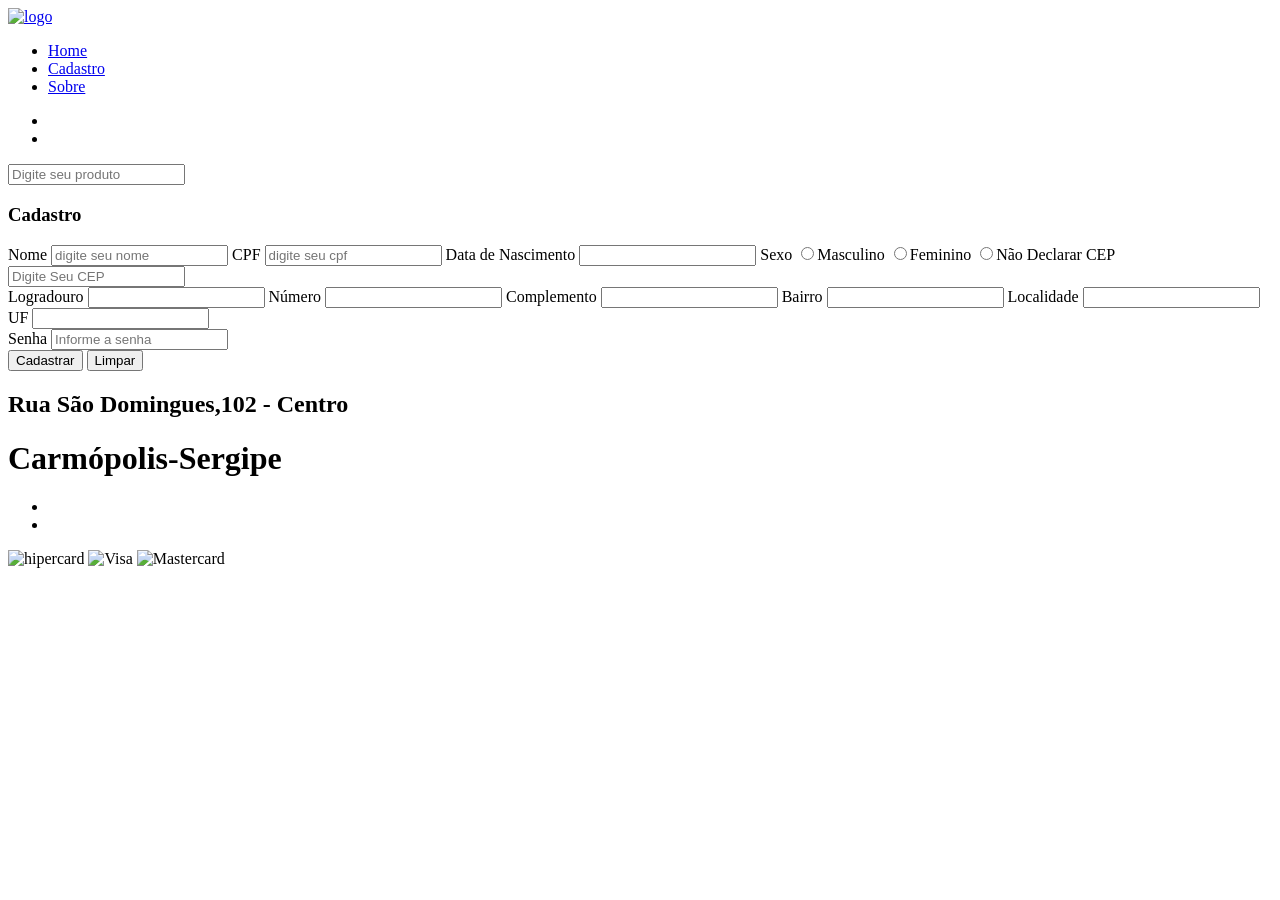
==== paginas/cadastro.html @ 75a34ce0 "loja virtual" ====
<!DOCTYPE html>
<html lang="pt-br">
<head>
    <meta charset="UTF-8">
    <meta name="viewport" content="width=device-width, initial-scale=1.0">
    <title>Loja Virtual</title>

    <!--Faz seu comentário-->
    <!--Link para adicionar o favicion-->
    <link rel="shortcut icon" href="imagem/logo.jpeg" type="image/x-icon">

    <link rel="stylesheet" href="css/style_estrutura_paginas.css">

    <!--Link para arquivo-->
</head>
<body>
    <main id="geral">
        <header id="cabecalho">
            <div id="logo">
                <a href="index.html">
                    <img src="imagem/logo.jpeg" alt="logo">
                </a>

            </div>
            <nav id="menu">
                <ul>
                    <li><a href="index.html" class="lnk_menu">Home</a></li>
                    <li><a href="paginas/cadastro.html" class="lnk_menu">Cadastro</a></li>
                    <li><a href="paginas/sobre.html" class="lnk_menu">Sobre</a></li>
                </ul>
            </nav>

            <div id="div-icones">
                <ul>
                    <li><a href="paginas/login.html" class="lnk_icone"><img src="imagens/icones/login.png" alt=""></a></li>
                    <li><a href="paginas/carrinho.html" class="lnk_icone"><img src="imagens/icones/carrinho.png" alt=""></a></li>
                </ul>
            </div>
        </header>

        <section id="pesquisa">
            <input type="text" name="pesquisa" id="pesquisa" placeholder="Digite seu produto">
        </section>

        <section id="formulario">
            <h3>Cadastro</h3>
            <form id="form-pessoa">
                <label for="nome">Nome</label>
                <input type="text" name="nome" id="nome" class="input01" required maxlength="60" placeholder="digite seu nome">
                
                <label for="cpf">CPF</label>
                <input type="number" name="cpf" id="cpf" class="input02" required maxlength="14" placeholder="digite seu cpf">

                <label for="data de nascimento">Data de Nascimento</label>
                <input type="number" name="data de nascimento" id="data de nascimento" calss="input01" required>

                <label for="sexo">Sexo</label>
                <input type="radio" name="sexo" id="sexoM" class="inputOp" value="M">Masculino
                <input type="radio" name="sexo" id="sexoF" class="inputOp" value="F">Feminino
                <input type="radio" name="sexo" id="sexoN" class="inputOp" value="N">Não Declarar
                
                <label for="cep">CEP</label>
                <input type="text" name="cep" id="cep" class="input02" required maxlength="9" placeholder="Digite Seu CEP">

                <div id="div-dados-endereco" class="oculto">
                    <label for="logradouro">Logradouro</label>
                    <input type="text" name="logradouro" id="logradouro" class="input01">

                    <label for="num-residencia">Número</label>
                    <input type="text" name="logradouro" id="logradouro" class="input01">

                    <label for="complemento-end">Complemento</label>
                    <input type="text" name="logradouro" id="complemento-end" class="input01">

                    <label for="bairro">Bairro</label>
                    <input type="text" name="bairro" id="bairro" class="input01">

                    <label for="localidade">Localidade</label>
                    <input type="text" name="localidade" id="localidade" class="input01">

                    <label for="uf">UF</label>
                    <input type="text" name="uf" id="uf" class="input01">

                </div>

                
                <label for="senha">Senha</label>
                <input type="password" name="senha" id="senha" class="input02" required maxlength="6" placeholder="Informe a senha">

                <div id="div-btns">
                   <button type="submit" id="btn-add" >Cadastrar</button>
                   <button type="reset" id="btn-limpar">Limpar</button>
                </div>

            </form>

        </section>

        

        <footer id="rodape">
            <div id="dadosloja">
                <h2>Rua São Domingues,102 - Centro</h2>
                <h1>Carmópolis-Sergipe</h1>
            </div>

            <div id="icones-sociais">
                <ul>
                    <li><a href="https://www.intagram.com/seu_usuario"><img src="imagens/icones/instagram.png" alt=""></a></li>
                    <li><a href="https://www.facebook.com/seu_usuario"><img src="imagens/icones/facebook.png" alt=""></a></li>

                </ul>

            </div>

            <div id="div-cartoes">
                <img src="imagem/icones/hipercard.png" alt="hipercard">
                <img src="imagem/icones/visa.png" alt="Visa">
                <img src="imagem/icones/master_card.png" alt="Mastercard">

            </div>
        </footer>

        
    </main>
</body>
</html>
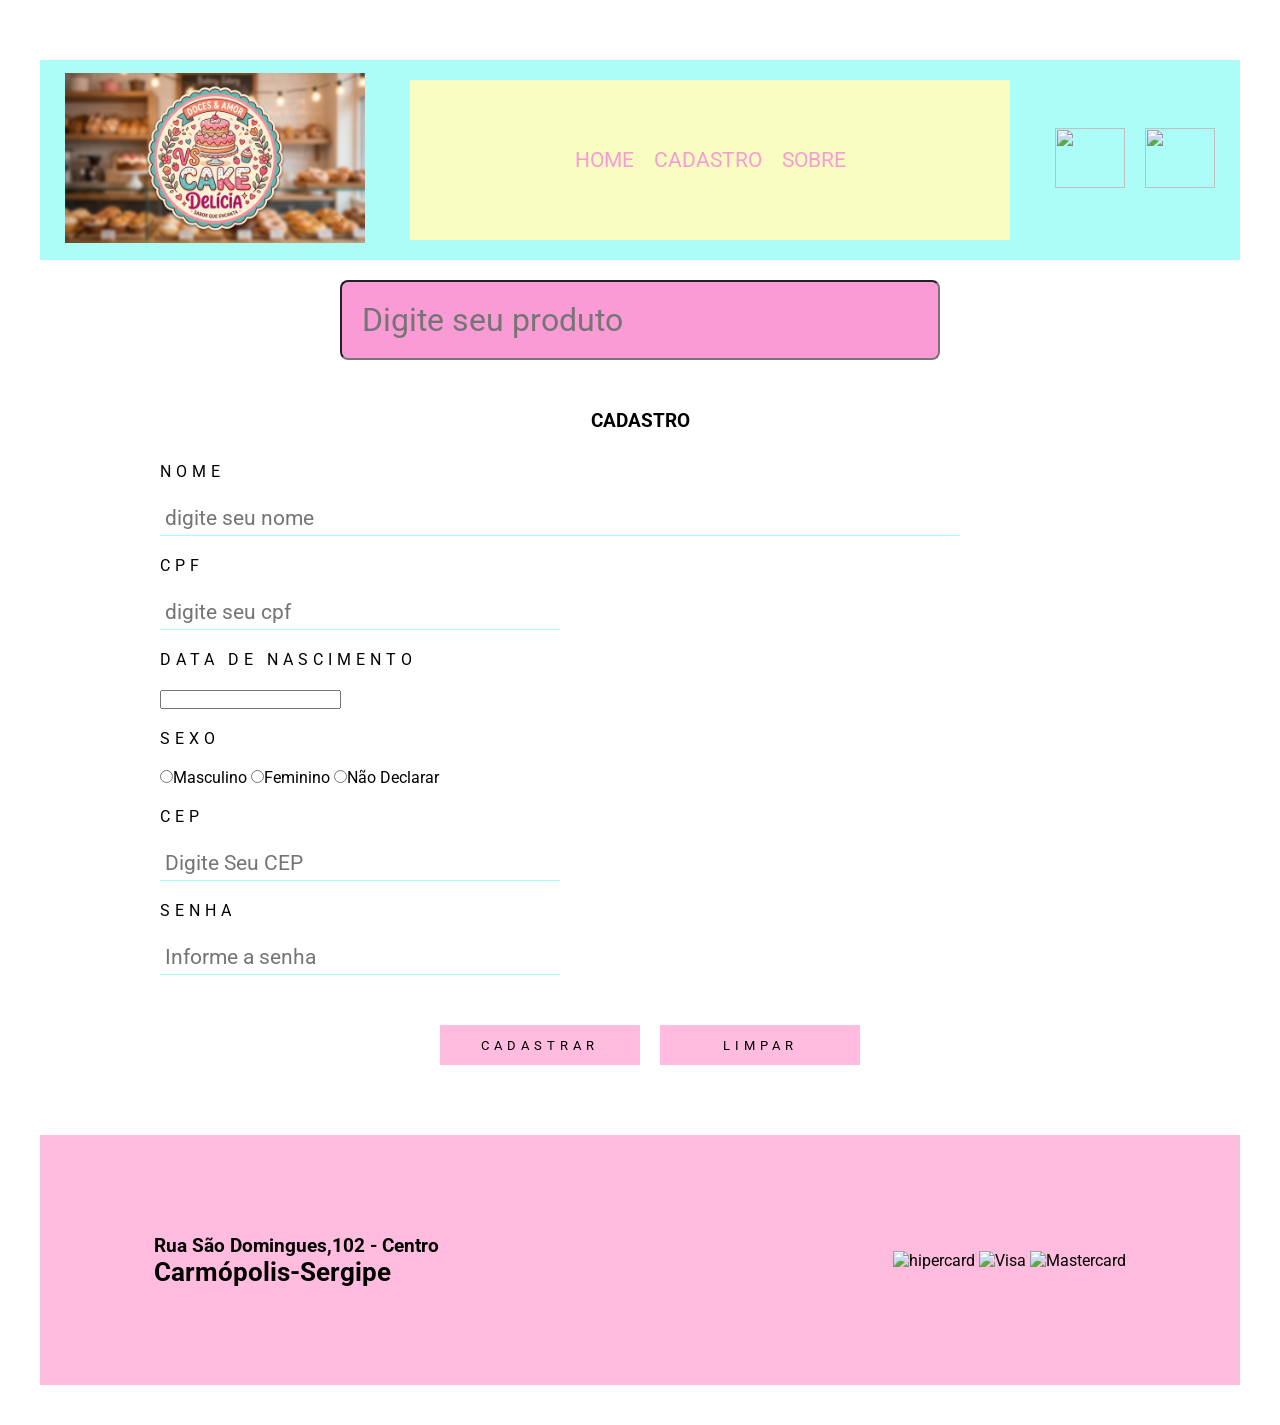
==== commit 02e3633e: "terminando o projeto" ====
--- a/paginas/cadastro.html
+++ b/paginas/cadastro.html
@@ -7,9 +7,10 @@
 
     <!--Faz seu comentário-->
     <!--Link para adicionar o favicion-->
-    <link rel="shortcut icon" href="imagem/logo.jpeg" type="image/x-icon">
+    <link rel="shortcut icon" href="../imagem/logo.jpeg" type="image/x-icon">
 
-    <link rel="stylesheet" href="css/style_estrutura_paginas.css">
+    <link rel="stylesheet" href="../css/style_estrutura_paginas.css">
+    <link rel="stylesheet" href="../css/style_formulario_paginas.css">
 
     <!--Link para arquivo-->
 </head>
@@ -17,23 +18,23 @@
     <main id="geral">
         <header id="cabecalho">
             <div id="logo">
-                <a href="index.html">
-                    <img src="imagem/logo.jpeg" alt="logo">
+                <a href="../index.html">
+                    <img src="../imagem/logo.jpeg" alt="logo">
                 </a>
 
             </div>
             <nav id="menu">
                 <ul>
-                    <li><a href="index.html" class="lnk_menu">Home</a></li>
-                    <li><a href="paginas/cadastro.html" class="lnk_menu">Cadastro</a></li>
-                    <li><a href="paginas/sobre.html" class="lnk_menu">Sobre</a></li>
+                    <li><a href="../index.html" class="lnk_menu">Home</a></li>
+                    <li><a href="../paginas/cadastro.html" class="lnk_menu">Cadastro</a></li>
+                    <li><a href="../paginas/sobre.html" class="lnk_menu">Sobre</a></li>
                 </ul>
             </nav>
 
             <div id="div-icones">
                 <ul>
-                    <li><a href="paginas/login.html" class="lnk_icone"><img src="imagens/icones/login.png" alt=""></a></li>
-                    <li><a href="paginas/carrinho.html" class="lnk_icone"><img src="imagens/icones/carrinho.png" alt=""></a></li>
+                    <li><a href="../paginas/login.html" class="lnk_icone"><img src="imagens/icones/login.png" alt=""></a></li>
+                    <li><a href="../paginas/carrinho.html" class="lnk_icone"><img src="imagens/icones/carrinho.png" alt=""></a></li>
                 </ul>
             </div>
         </header>
@@ -52,7 +53,7 @@
                 <input type="number" name="cpf" id="cpf" class="input02" required maxlength="14" placeholder="digite seu cpf">
 
                 <label for="data de nascimento">Data de Nascimento</label>
-                <input type="number" name="data de nascimento" id="data de nascimento" calss="input01" required>
+                <input type="number" name="data de nascimento" id="data de nascimento" calss="input02" required>
 
                 <label for="sexo">Sexo</label>
                 <input type="radio" name="sexo" id="sexoM" class="inputOp" value="M">Masculino
@@ -79,7 +80,7 @@
                     <input type="text" name="localidade" id="localidade" class="input01">
 
                     <label for="uf">UF</label>
-                    <input type="text" name="uf" id="uf" class="input01">
+                    <input type="text" name="uf" id="uf" class="input02">
 
                 </div>
 
--- a/css/style_estrutura_paginas.css
+++ b/css/style_estrutura_paginas.css
@@ -0,0 +1,176 @@
+@import url('https://fonts.googleapis.com/css2?family=Roboto:ital,wght@0,100..900;1,100..900&display=swap');
+
+
+*{
+    margin: 0px;
+    padding:0px;
+    box-sizing: border-box;
+    font-family: roboto;
+}
+
+:root{
+    --cor_principal:#acfcf8;
+    --cor_botao01:#fcf6c7;
+     --cor_lnk_menu:#fa9bd5;
+     --cor_botao_cor_vermelha:#f00d0d;
+     --cor_suave:#ffbcde;
+}
+
+#geral{
+    margin: 20px;
+    padding: 20px;
+    display: flex;
+    flex-direction: column;
+    justify-content: center;
+    align-items: center;
+}
+#cabecalho{
+    width: 100%;
+    height: 200px;
+    background-color: var(--cor_principal);
+    padding: 5px 25px;
+    margin: 20px 0px;
+    display: flex;
+    justify-content: space-between;
+    align-items: center;
+}
+#logo img{
+    width: 300px;
+    height: 170px;
+}
+
+#menu{
+    background-color: #f9fdc2;
+    width: 600px;
+    height: 160px;
+    display:flex;
+    align-items: center;
+    justify-content: center;
+}
+
+/*configurando os LI do UL do cabeçalho na horizontal*/
+#cabecalho ul {
+    display:flex;
+    list-style: none;
+    gap:20px
+}
+
+/*configurando os temas*/
+#div-icones img{
+    width: 70px;
+    height: 60px;
+    
+}
+
+#menu a:link{
+    font-size: 1.3em;
+    text-transform: uppercase;
+    text-decoration: none;
+    color: var(--cor_lnk_menu);
+
+}
+
+#menu a:visited{
+    font-size: 1.3em;
+    text-transform: uppercase;
+    text-decoration: none;
+    color: var(--cor_lnk_menu);
+
+}
+
+#menu a:hover{
+    font-size: 1.6em;
+    text-transform: uppercase;
+    text-decoration: none;
+    color:var(--cor_botao01)
+}
+
+#menu a:active{
+    font-size: 1.3em;
+    text-transform: uppercase;
+    text-decoration: none;
+    color:var(--cor_botao_cor_vermelha)
+}
+
+#pesquisa{
+    width: 600px;
+    height: 80px;
+    align-items: center;
+    justify-content: center;
+}
+
+#pesquisa input{
+    width: 600px;
+    height: 80px;
+    padding: 20px;
+    border-radius: 8px;
+    font-size: 2em;
+    background-color: var(--cor_lnk_menu);
+}
+#cards{
+    width: 1000px;
+    min-height: 600px;
+    margin: 20px 0px;
+    padding: 10px;
+    display: grid;
+    grid-template-columns: repeat(auto-fit,mimax(250px,ifr));
+    gap: 20px;
+    cursor: pointer;
+}
+
+.card{
+    width: 250px;
+    min-height: 250px;
+    border: solid 1px var(--cor_principal);
+    padding:15px;
+    display:flex;
+    flex-direction: column;
+    align-items: center;
+    justify-content: center; 
+}
+.card h2{
+    text-transform: uppercase;
+    letter-spacing: 5px;
+    margin:10px 0px;
+}
+
+.card h3{
+    margin: 20px;
+}
+.card button{
+    width: 100%;
+    height: 45px;
+    text-transform: uppercase;
+    letter-spacing: 5px;
+    border: none;
+}
+
+.card:hover{
+    transform: translateY(-5px);
+}
+.card img{
+    width: 100%;
+    height: 150px;
+
+}
+
+#rodape{
+    width: 100%;
+    height:250px ;
+    background-color: var(--cor_suave);
+    display: flex;
+    align-items: center;
+    justify-content: space-around;
+}
+#dadosloja{
+    font-size: 0.8em;
+
+}
+#icones-sociais ul{
+    list-style: none;
+    
+}
+#icones-sociais img{
+    width: 250;
+}
+
--- a/css/style_formulario_paginas.css
+++ b/css/style_formulario_paginas.css
@@ -0,0 +1,63 @@
+@import url(style_estrutura_paginas.css);
+
+/*formatando section formulario*/
+
+#formulario{
+    width: 1000px;
+    min-height: 600px;
+    padding: 20px;
+}
+
+h3{
+    text-align: center;
+    text-transform: uppercase;
+    margin: 30px 0px;
+}
+
+label{
+    display: block;
+    margin: 20px 0px;
+    text-transform: uppercase;
+    letter-spacing: 5px;
+
+}
+
+.input01, .input02{
+    border: none;
+    border-bottom: 1px solid var(--cor_principal);
+    font-size: 1.3em;
+    padding: 5px;
+
+}
+
+.input01{
+    width: 800px;
+}
+
+.input02{
+    width: 400px;
+}
+
+#div-btns{
+    height: 60px;
+    margin: 40px 0px;
+    display: flex;
+    align-items: center;
+    justify-content: center;
+}
+
+#div-btns button{
+    width: 200px;
+    height: 40px;
+    margin-left: 20px;
+    background-color: var(--cor_suave);
+    border:none;
+    text-transform: uppercase;
+    cursor: pointer;
+    font-size: 0.8em;
+    letter-spacing: 5px;
+}
+
+.oculto{
+    display: none;
+}
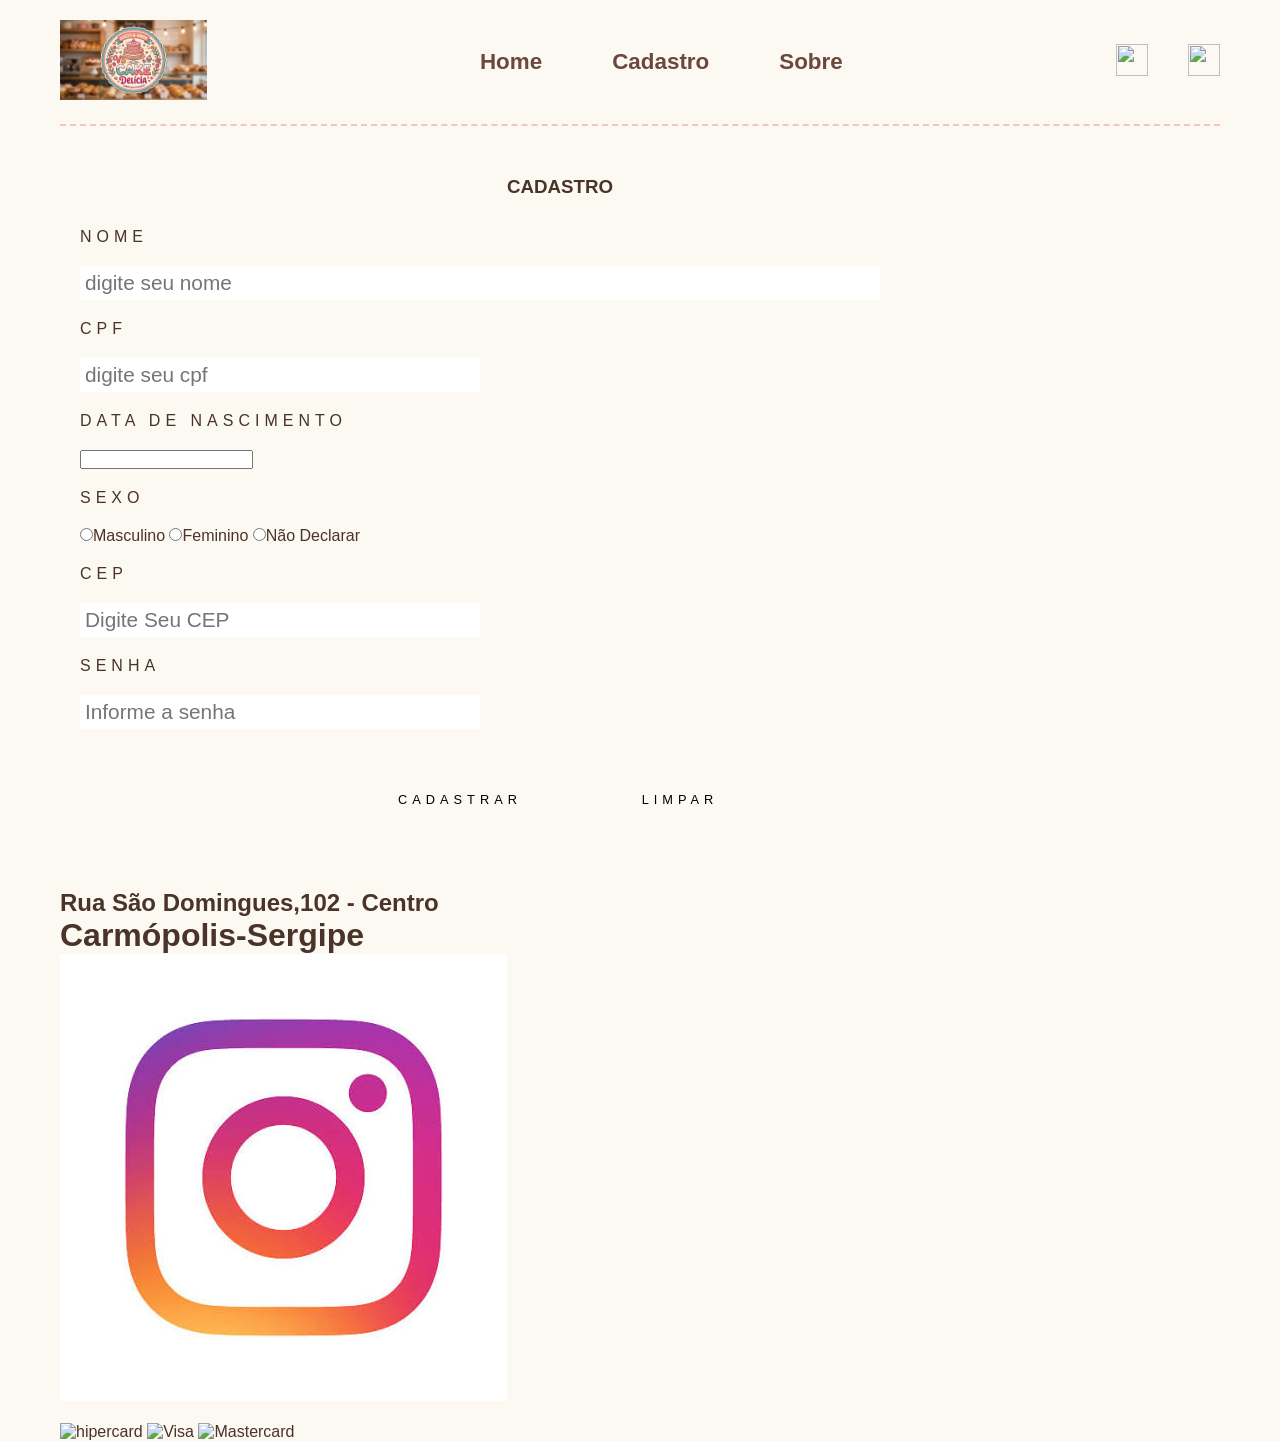
==== commit 5ce23d4e: "terminando o projrto" ====
--- a/paginas/cadastro.html
+++ b/paginas/cadastro.html
@@ -33,15 +33,13 @@
 
             <div id="div-icones">
                 <ul>
-                    <li><a href="../paginas/login.html" class="lnk_icone"><img src="imagens/icones/login.png" alt=""></a></li>
-                    <li><a href="../paginas/carrinho.html" class="lnk_icone"><img src="imagens/icones/carrinho.png" alt=""></a></li>
+                    <li><a href="../paginas/login.html" class="lnk_icone"><img src="../imagens/icones/login.png" alt=""></a></li>
+                    <li><a href="../paginas/carrinho.html" class="lnk_icone"><img src="../imagens/icones/carrinho.jpeg" alt=""></a></li>
                 </ul>
             </div>
         </header>
 
-        <section id="pesquisa">
-            <input type="text" name="pesquisa" id="pesquisa" placeholder="Digite seu produto">
-        </section>
+       
 
         <section id="formulario">
             <h3>Cadastro</h3>
@@ -107,7 +105,7 @@
 
             <div id="icones-sociais">
                 <ul>
-                    <li><a href="https://www.intagram.com/seu_usuario"><img src="imagens/icones/instagram.png" alt=""></a></li>
+                    <li><a href="https://www.intagram.com/seu_usuario"><img src="../imagem/instagram.jpg" alt=""></a></li>
                     <li><a href="https://www.facebook.com/seu_usuario"><img src="imagens/icones/facebook.png" alt=""></a></li>
 
                 </ul>
--- a/css/style_estrutura_paginas.css
+++ b/css/style_estrutura_paginas.css
@@ -1,176 +1,219 @@
-@import url('https://fonts.googleapis.com/css2?family=Roboto:ital,wght@0,100..900;1,100..900&display=swap');
-
-
-*{
-    margin: 0px;
-    padding:0px;
+/* ==========================================================================
+   VARIÁVEIS GERAIS (TEMAS E CORES)
+   ========================================================================== */
+   :root {
+    /* Cores Principais */
+    --cor-fundo: #fcf8f2;          /* Creme suave */
+    --cor-texto: #4a3429;          /* Marrom escuro (chocolate) */
+    --cor-texto-rgb: 74, 52, 41;   /* Usado para sombras do texto/cards */
+    
+    --cor-primaria: #ff7b93;       /* Rosa chiclete */
+    --cor-primaria-rgb: 255, 123, 147; /* Usado para brilhos e sombras rosa */
+    
+    --cor-secundaria: #6b473c;     /* Marrom médio (links) */
+    --cor-branco: #ffffff;
+
+    /* Tons de Bordas e Destaques Suaves */
+    --cor-borda-suave: #f5c3c2;    /* Rosa claro para bordas e tracejados */
+    --cor-borda-card: #fcf0ec;     /* Borda sutil dos cartões */
+    --cor-hover-suave: #ffeef1;    /* Fundo de hover bem clarinho */
+
+    /* Fontes */
+    --fonte-principal: 'Poppins', 'Segoe UI', sans-serif;
+}
+
+/* ==========================================================================
+   CONFIGURAÇÕES GERAIS E RESETAÇÃO
+   ========================================================================== */
+   * {
+    margin: 0;
+    padding: 0;
     box-sizing: border-box;
-    font-family: roboto;
-}
-
-:root{
-    --cor_principal:#acfcf8;
-    --cor_botao01:#fcf6c7;
-     --cor_lnk_menu:#fa9bd5;
-     --cor_botao_cor_vermelha:#f00d0d;
-     --cor_suave:#ffbcde;
-}
-
-#geral{
-    margin: 20px;
-    padding: 20px;
-    display: flex;
-    flex-direction: column;
-    justify-content: center;
-    align-items: center;
-}
-#cabecalho{
-    width: 100%;
-    height: 200px;
-    background-color: var(--cor_principal);
-    padding: 5px 25px;
-    margin: 20px 0px;
+    font-family: 'Poppins', 'Segoe UI', sans-serif;
+}
+
+body {
+    background-color: #fcf8f2; /* Fundo creme suave */
+    color: #4a3429; /* Texto marrom escuro acobreado (lembra chocolate) */
+}
+
+a {
+    text-decoration: none;
+    color: inherit;
+    transition: all 0.3s ease;
+}
+
+ul {
+    list-style: none;
+}
+
+/* Container Geral */
+#geral {
+    max-width: 1200px;
+    margin: 0 auto;
+    padding: 0 20px;
+}
+
+/* ==========================================================================
+   CABEÇALHO (HEADER)
+   ========================================================================== */
+#cabecalho {
     display: flex;
     justify-content: space-between;
     align-items: center;
-}
-#logo img{
-    width: 300px;
-    height: 170px;
-}
-
-#menu{
-    background-color: #f9fdc2;
-    width: 600px;
-    height: 160px;
-    display:flex;
-    align-items: center;
+    padding: 20px 0;
+    border-bottom: 2px dashed #f5c3c2;
+}
+
+#logo img, #div-cartoes img {
+    max-height: 80px;
+    width: auto;
+    transition: transform 0.5s ease;
+}
+
+#logo img:hover {
+    transform: scale(1.05);
+}
+
+/* Menu de Páginas */
+#menu ul {
+    display: flex;
+    gap: 40px;
+}
+
+.lnk_menu {
+    font-size: 1.4rem;
+    font-weight: 700;
+    color: #6b473c;
+    padding: 5px 15px;
+    border-radius: 15px;
+}
+
+.lnk_menu:hover {
+    color: #ff7b93;
+    background-color: #ffeef1;
+}
+
+/* Ícones (Login e Carrinho) */
+#div-icones ul {
+    display: flex;
+    gap: 40px;
+}
+
+.lnk_icone img {
+    width: 32px;
+    height: 32px;
+    transition: transform 0.2s ease;
+}
+
+.lnk_icone :hover {
+    transform: scale(1.15);
+}
+
+/* ==========================================================================
+   NAVEGAÇÃO DE SEÇÕES (CATEGORIAS)
+   ========================================================================== */
+#nav-secoes {
+    margin: 20px 0;
+    background-color: #ff7b93; /* Rosa chiclete */
+    border-radius: 50px;
+    padding: 10px 20px;
+    box-shadow: 0 4px 25px rgba(255, 123, 147, 0.2);
+}
+
+#menu-secoes {
+    display: flex;
     justify-content: center;
-}
-
-/*configurando os LI do UL do cabeçalho na horizontal*/
-#cabecalho ul {
-    display:flex;
-    list-style: none;
-    gap:20px
-}
-
-/*configurando os temas*/
-#div-icones img{
-    width: 70px;
-    height: 60px;
-    
-}
-
-#menu a:link{
-    font-size: 1.3em;
-    text-transform: uppercase;
-    text-decoration: none;
-    color: var(--cor_lnk_menu);
-
-}
-
-#menu a:visited{
-    font-size: 1.3em;
-    text-transform: uppercase;
-    text-decoration: none;
-    color: var(--cor_lnk_menu);
-
-}
-
-#menu a:hover{
-    font-size: 1.6em;
-    text-transform: uppercase;
-    text-decoration: none;
-    color:var(--cor_botao01)
-}
-
-#menu a:active{
-    font-size: 1.3em;
-    text-transform: uppercase;
-    text-decoration: none;
-    color:var(--cor_botao_cor_vermelha)
-}
-
-#pesquisa{
-    width: 600px;
-    height: 80px;
-    align-items: center;
+    gap: 20px;
+    flex-wrap: wrap; /* Garante que quebre linha em telas menores */
+}
+
+.lnk-secao {
+    color: white;
+    font-weight: bold;
+    font-size: 0.95rem;
+    padding: 8px 18px;
+    border-radius: 30px;
+}
+
+.lnk-secao:hover {
+    background-color: white;
+    color: #ff7b93;
+}
+
+/* ==========================================================================
+   BARRA DE PESQUISA
+   ========================================================================== */
+#pesquisa {
+    display: flex;
     justify-content: center;
-}
-
-#pesquisa input{
-    width: 600px;
-    height: 80px;
+    margin-bottom: 25px;
+}
+
+#pesquisa input {
+    width: 102%;
+    max-width: 700px;
+    padding: 15px 40px;
+    font-size: 1rem;
+    border: 3px solid #f5c3c2;
+    border-radius: 30px;
+    background-color: white;
+    outline: none;
+    color: #4a3429;
+    box-shadow: inset 0 2px 4px rgba(0,0,0,0.03);
+    transition: all 0.3s ease;
+}
+
+#pesquisa input:focus {
+    border-color: #ff7b93;
+    box-shadow: 0 0 8px rgba(255, 123, 147, 0.3);
+}
+
+/* ==========================================================================
+   GRID DE PRODUTOS (CARDS)
+   ========================================================================== */
+#cards {
+    display: grid;
+    grid-template-columns: repeat(auto-fill, minmax(200px, 1fr));
+    gap: 30px;
+    margin-bottom: 50px;
+}
+
+.card {
+    background-color: white;
+    border-radius: 20px;
     padding: 20px;
-    border-radius: 8px;
-    font-size: 2em;
-    background-color: var(--cor_lnk_menu);
-}
-#cards{
-    width: 1000px;
-    min-height: 600px;
-    margin: 20px 0px;
-    padding: 10px;
-    display: grid;
-    grid-template-columns: repeat(auto-fit,mimax(250px,ifr));
-    gap: 20px;
-    cursor: pointer;
-}
-
-.card{
-    width: 250px;
-    min-height: 250px;
-    border: solid 1px var(--cor_principal);
-    padding:15px;
-    display:flex;
+    text-align: center;
+    box-shadow: 0 10px 20px rgba(74, 52, 41, 0.05);
+    border: 1px solid #fcf0ec;
+    transition: transform 0.2s ease, box-shadow 0.3s ease;
+    display: flex;
     flex-direction: column;
-    align-items: center;
-    justify-content: center; 
-}
-.card h2{
-    text-transform: uppercase;
-    letter-spacing: 5px;
-    margin:10px 0px;
-}
-
-.card h3{
-    margin: 20px;
-}
-.card button{
-    width: 100%;
-    height: 45px;
-    text-transform: uppercase;
-    letter-spacing: 5px;
-    border: none;
-}
-
-.card:hover{
+    justify-content: space-between;
+}
+
+.card:hover {
     transform: translateY(-5px);
-}
-.card img{
-    width: 100%;
-    height: 150px;
-
-}
-
-#rodape{
-    width: 100%;
-    height:250px ;
-    background-color: var(--cor_suave);
-    display: flex;
-    align-items: center;
-    justify-content: space-around;
-}
-#dadosloja{
-    font-size: 0.8em;
-
-}
-#icones-sociais ul{
-    list-style: none;
-    
-}
-#icones-sociais img{
-    width: 250;
-}
-
+    box-shadow: 0 20px 15px rgba(255, 123, 147, 0.5)
+}
+
+.btn_card{
+    background-color: #fcf8f2;
+    border-radius: 15px;
+}
+
+.btn_card:hover{
+    background-color: #ff7b93;
+    transform: translateY(-2px);
+
+}
+
+.tito_card{
+    font-size: 1.5em;
+    margin-bottom: 0px;
+
+}
+
+.valor_card{
+    margin: 0px;
+}
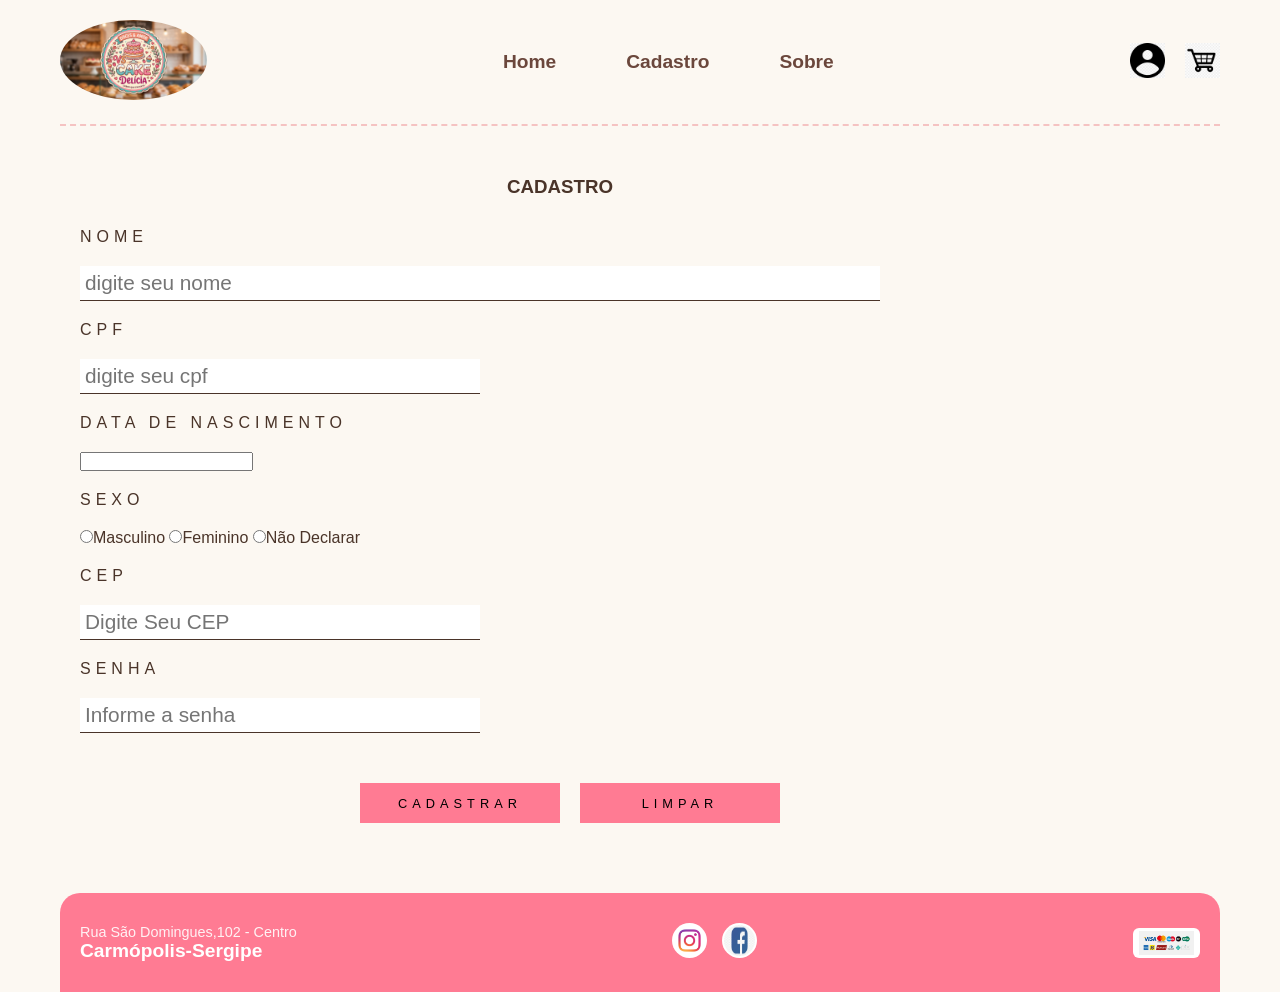
==== commit 86f7cf36: "fazendo a função do cep" ====
--- a/paginas/cadastro.html
+++ b/paginas/cadastro.html
@@ -11,6 +11,8 @@
 
     <link rel="stylesheet" href="../css/style_estrutura_paginas.css">
     <link rel="stylesheet" href="../css/style_formulario_paginas.css">
+
+    <script src="../js/consulta_cep.js" defer></script>
 
     <!--Link para arquivo-->
 </head>
@@ -33,8 +35,8 @@
 
             <div id="div-icones">
                 <ul>
-                    <li><a href="../paginas/login.html" class="lnk_icone"><img src="../imagens/icones/login.png" alt=""></a></li>
-                    <li><a href="../paginas/carrinho.html" class="lnk_icone"><img src="../imagens/icones/carrinho.jpeg" alt=""></a></li>
+                    <li><a href="../paginas/login.html" class="lnk_icone"><img src="../imagem/login.png" alt=""></a></li>
+                    <li><a href="../paginas/carrinho.html" class="lnk_icone"><img src="../imagem/carrinho.png" alt=""></a></li>
                 </ul>
             </div>
         </header>
@@ -106,17 +108,15 @@
             <div id="icones-sociais">
                 <ul>
                     <li><a href="https://www.intagram.com/seu_usuario"><img src="../imagem/instagram.jpg" alt=""></a></li>
-                    <li><a href="https://www.facebook.com/seu_usuario"><img src="imagens/icones/facebook.png" alt=""></a></li>
+                    <li><a href="https://www.facebook.com/seu_usuario"><img src="../imagem/facebook.jpg" alt=""></a></li>
 
                 </ul>
 
             </div>
 
             <div id="div-cartoes">
-                <img src="imagem/icones/hipercard.png" alt="hipercard">
-                <img src="imagem/icones/visa.png" alt="Visa">
-                <img src="imagem/icones/master_card.png" alt="Mastercard">
-
+                <img src="../imagem/hipercard.jpg" alt="hipercard">
+               
             </div>
         </footer>
 
--- a/css/style_estrutura_paginas.css
+++ b/css/style_estrutura_paginas.css
@@ -1,40 +1,27 @@
 /* ==========================================================================
-   VARIÁVEIS GERAIS (TEMAS E CORES)
+   VARIÁVEIS GERAIS (TEMAS DOCE & GOURMET)
    ========================================================================== */
    :root {
-    /* Cores Principais */
     --cor-fundo: #fcf8f2;          /* Creme suave */
     --cor-texto: #4a3429;          /* Marrom escuro (chocolate) */
-    --cor-texto-rgb: 74, 52, 41;   /* Usado para sombras do texto/cards */
-    
     --cor-primaria: #ff7b93;       /* Rosa chiclete */
-    --cor-primaria-rgb: 255, 123, 147; /* Usado para brilhos e sombras rosa */
-    
-    --cor-secundaria: #6b473c;     /* Marrom médio (links) */
+    --cor-secundaria: #6b473c;     /* Marrom médio */
+    --cor-suave: #ffeef1;          /* Rosa bem clarinho (hover/fundos) */
+    --cor-borda: #f5c3c2;          /* Rosa claro para bordas */
     --cor-branco: #ffffff;
-
-    /* Tons de Bordas e Destaques Suaves */
-    --cor-borda-suave: #f5c3c2;    /* Rosa claro para bordas e tracejados */
-    --cor-borda-card: #fcf0ec;     /* Borda sutil dos cartões */
-    --cor-hover-suave: #ffeef1;    /* Fundo de hover bem clarinho */
-
-    /* Fontes */
     --fonte-principal: 'Poppins', 'Segoe UI', sans-serif;
 }
 
-/* ==========================================================================
-   CONFIGURAÇÕES GERAIS E RESETAÇÃO
-   ========================================================================== */
-   * {
+* {
     margin: 0;
     padding: 0;
     box-sizing: border-box;
-    font-family: 'Poppins', 'Segoe UI', sans-serif;
+    font-family: var(--fonte-principal);
 }
 
 body {
-    background-color: #fcf8f2; /* Fundo creme suave */
-    color: #4a3429; /* Texto marrom escuro acobreado (lembra chocolate) */
+    background-color: var(--cor-fundo);
+    color: var(--cor-texto);
 }
 
 a {
@@ -47,11 +34,13 @@
     list-style: none;
 }
 
-/* Container Geral */
 #geral {
     max-width: 1200px;
     margin: 0 auto;
     padding: 0 20px;
+    min-height: 100vh;
+    display: flex;
+    flex-direction: column;
 }
 
 /* ==========================================================================
@@ -62,74 +51,74 @@
     justify-content: space-between;
     align-items: center;
     padding: 20px 0;
-    border-bottom: 2px dashed #f5c3c2;
-}
-
-#logo img, #div-cartoes img {
+    border-bottom: 2px dashed var(--cor-borda);
+}
+
+#logo img {
     max-height: 80px;
     width: auto;
-    transition: transform 0.5s ease;
+    border-radius: 50%; /* Deixa a logo redondinha */
+    transition: transform 0.3s ease;
 }
 
 #logo img:hover {
-    transform: scale(1.05);
-}
-
-/* Menu de Páginas */
+    transform: scale(1.05) rotate(-3deg);
+}
+
 #menu ul {
     display: flex;
-    gap: 40px;
+    gap: 30px;
 }
 
 .lnk_menu {
-    font-size: 1.4rem;
+    font-size: 1.2rem;
     font-weight: 700;
-    color: #6b473c;
-    padding: 5px 15px;
-    border-radius: 15px;
+    color: var(--cor-secundaria);
+    padding: 8px 20px;
+    border-radius: 20px;
 }
 
 .lnk_menu:hover {
-    color: #ff7b93;
-    background-color: #ffeef1;
-}
-
-/* Ícones (Login e Carrinho) */
+    color: var(--cor-primaria);
+    background-color: var(--cor-suave);
+}
+
 #div-icones ul {
     display: flex;
-    gap: 40px;
+    gap: 20px;
+    align-items: center;
 }
 
 .lnk_icone img {
-    width: 32px;
-    height: 32px;
+    width: 35px;
+    height: 35px;
     transition: transform 0.2s ease;
 }
 
-.lnk_icone :hover {
+.lnk_icone:hover img {
     transform: scale(1.15);
 }
 
 /* ==========================================================================
-   NAVEGAÇÃO DE SEÇÕES (CATEGORIAS)
+   NAVEGAÇÃO DE SEÇÕES
    ========================================================================== */
 #nav-secoes {
-    margin: 20px 0;
-    background-color: #ff7b93; /* Rosa chiclete */
+    margin: 25px 0;
+    background-color: var(--cor-primaria);
     border-radius: 50px;
-    padding: 10px 20px;
-    box-shadow: 0 4px 25px rgba(255, 123, 147, 0.2);
+    padding: 12px 20px;
+    box-shadow: 0 4px 15px rgba(255, 123, 147, 0.3);
 }
 
 #menu-secoes {
     display: flex;
     justify-content: center;
-    gap: 20px;
-    flex-wrap: wrap; /* Garante que quebre linha em telas menores */
+    gap: 15px;
+    flex-wrap: wrap;
 }
 
 .lnk-secao {
-    color: white;
+    color: var(--cor-branco);
     font-weight: bold;
     font-size: 0.95rem;
     padding: 8px 18px;
@@ -137,83 +126,159 @@
 }
 
 .lnk-secao:hover {
-    background-color: white;
-    color: #ff7b93;
-}
-
-/* ==========================================================================
-   BARRA DE PESQUISA
+    background-color: var(--cor-branco);
+    color: var(--cor-primaria);
+}
+
+/* ==========================================================================
+   PESQUISA
    ========================================================================== */
 #pesquisa {
     display: flex;
     justify-content: center;
-    margin-bottom: 25px;
+    margin-bottom: 30px;
 }
 
 #pesquisa input {
-    width: 102%;
-    max-width: 700px;
-    padding: 15px 40px;
+    width: 100%;
+    max-width: 600px;
+    padding: 15px 30px;
     font-size: 1rem;
-    border: 3px solid #f5c3c2;
+    border: 2px solid var(--cor-borda);
     border-radius: 30px;
-    background-color: white;
+    background-color: var(--cor-branco);
     outline: none;
-    color: #4a3429;
-    box-shadow: inset 0 2px 4px rgba(0,0,0,0.03);
+    color: var(--cor-texto);
     transition: all 0.3s ease;
 }
 
 #pesquisa input:focus {
-    border-color: #ff7b93;
-    box-shadow: 0 0 8px rgba(255, 123, 147, 0.3);
-}
-
-/* ==========================================================================
-   GRID DE PRODUTOS (CARDS)
+    border-color: var(--cor-primaria);
+    box-shadow: 0 0 10px rgba(255, 123, 147, 0.3);
+}
+
+/* ==========================================================================
+   CARDS DE PRODUTOS
    ========================================================================== */
 #cards {
     display: grid;
-    grid-template-columns: repeat(auto-fill, minmax(200px, 1fr));
+    grid-template-columns: repeat(auto-fill, minmax(240px, 1fr));
     gap: 30px;
     margin-bottom: 50px;
+    flex: 1;
 }
 
 .card {
-    background-color: white;
+    background-color: var(--cor-branco);
     border-radius: 20px;
-    padding: 20px;
+    padding: 15px;
     text-align: center;
-    box-shadow: 0 10px 20px rgba(74, 52, 41, 0.05);
-    border: 1px solid #fcf0ec;
-    transition: transform 0.2s ease, box-shadow 0.3s ease;
+    box-shadow: 0 8px 20px rgba(74, 52, 41, 0.06);
+    border: 2px solid #fff0f3;
+    transition: all 0.3s ease;
     display: flex;
     flex-direction: column;
     justify-content: space-between;
 }
 
 .card:hover {
-    transform: translateY(-5px);
-    box-shadow: 0 20px 15px rgba(255, 123, 147, 0.5)
-}
-
-.btn_card{
-    background-color: #fcf8f2;
+    transform: translateY(-7px);
+    box-shadow: 0 15px 25px rgba(255, 123, 147, 0.2);
+    border-color: var(--cor-borda);
+}
+
+.img_card {
+    width: 100%;
+    height: 180px;
+    object-fit: cover; /* Garante que a foto do doce não fique esticada */
     border-radius: 15px;
-}
-
-.btn_card:hover{
-    background-color: #ff7b93;
-    transform: translateY(-2px);
-
-}
-
-.tito_card{
-    font-size: 1.5em;
-    margin-bottom: 0px;
-
-}
-
-.valor_card{
-    margin: 0px;
+    margin-bottom: 15px;
+}
+
+.tito_card {
+    font-size: 1.2rem;
+    color: var(--cor-texto);
+    margin-bottom: 10px;
+    font-weight: 700;
+}
+
+.valor_card {
+    font-size: 1.4rem;
+    color: var(--cor-primaria);
+    font-weight: 800;
+    margin-bottom: 15px;
+}
+
+.btn_card {
+    background-color: var(--cor-suave);
+    color: var(--cor-primaria);
+    border: 2px solid var(--cor-primaria);
+    padding: 12px;
+    border-radius: 15px;
+    font-weight: 700;
+    font-size: 1rem;
+    cursor: pointer;
+    transition: all 0.3s ease;
+    text-transform: uppercase;
+    letter-spacing: 1px;
+}
+
+.btn_card:hover {
+    background-color: var(--cor-primaria);
+    color: var(--cor-branco);
+    box-shadow: 0 5px 15px rgba(255, 123, 147, 0.4);
+}
+
+/* ==========================================================================
+   RODAPÉ (FOOTER)
+   ========================================================================== */
+#rodape {
+    margin-top: auto;
+    background-color: var(--cor-primaria);
+    color: var(--cor-branco);
+    display: flex;
+    justify-content: space-between;
+    align-items: center;
+    padding: 30px 20px;
+    border-radius: 20px 20px 0 0;
+    flex-wrap: wrap;
+    gap: 20px;
+}
+
+#dadosloja h1 {
+    font-size: 1.2rem;
+    font-weight: 800;
+}
+
+#dadosloja h2, #dadosloja p {
+    font-size: 0.9rem;
+    font-weight: 400;
+    opacity: 0.9;
+}
+
+#icones-sociais ul {
+    display: flex;
+    gap: 15px;
+}
+
+#icones-sociais img {
+    width: 35px;
+    height: 35px;
+    border-radius: 50%;
+    background-color: white;
+    padding: 2px;
+}
+
+#div-cartoes {
+    display: flex;
+    gap: 10px;
+    align-items: center;
+}
+
+#div-cartoes img {
+    height: 30px;
+    width: auto;
+    background-color: white;
+    padding: 3px 6px;
+    border-radius: 6px;
 }
--- a/css/style_formulario_paginas.css
+++ b/css/style_formulario_paginas.css
@@ -60,4 +60,13 @@
 
 .oculto{
     display: none;
+}
+
+/* Correção de Compatibilidade para Login e Cadastro antigos */
+:root {
+    --cor_principal: var(--cor-texto);
+    --cor_lnk_menu: var(--cor-primaria);
+    --cor_botao01: var(--cor-suave);
+    --cor_suave: var(--cor-primaria);
+    --cor_botao_cor_vermelha: #ff3b5c;
 }
